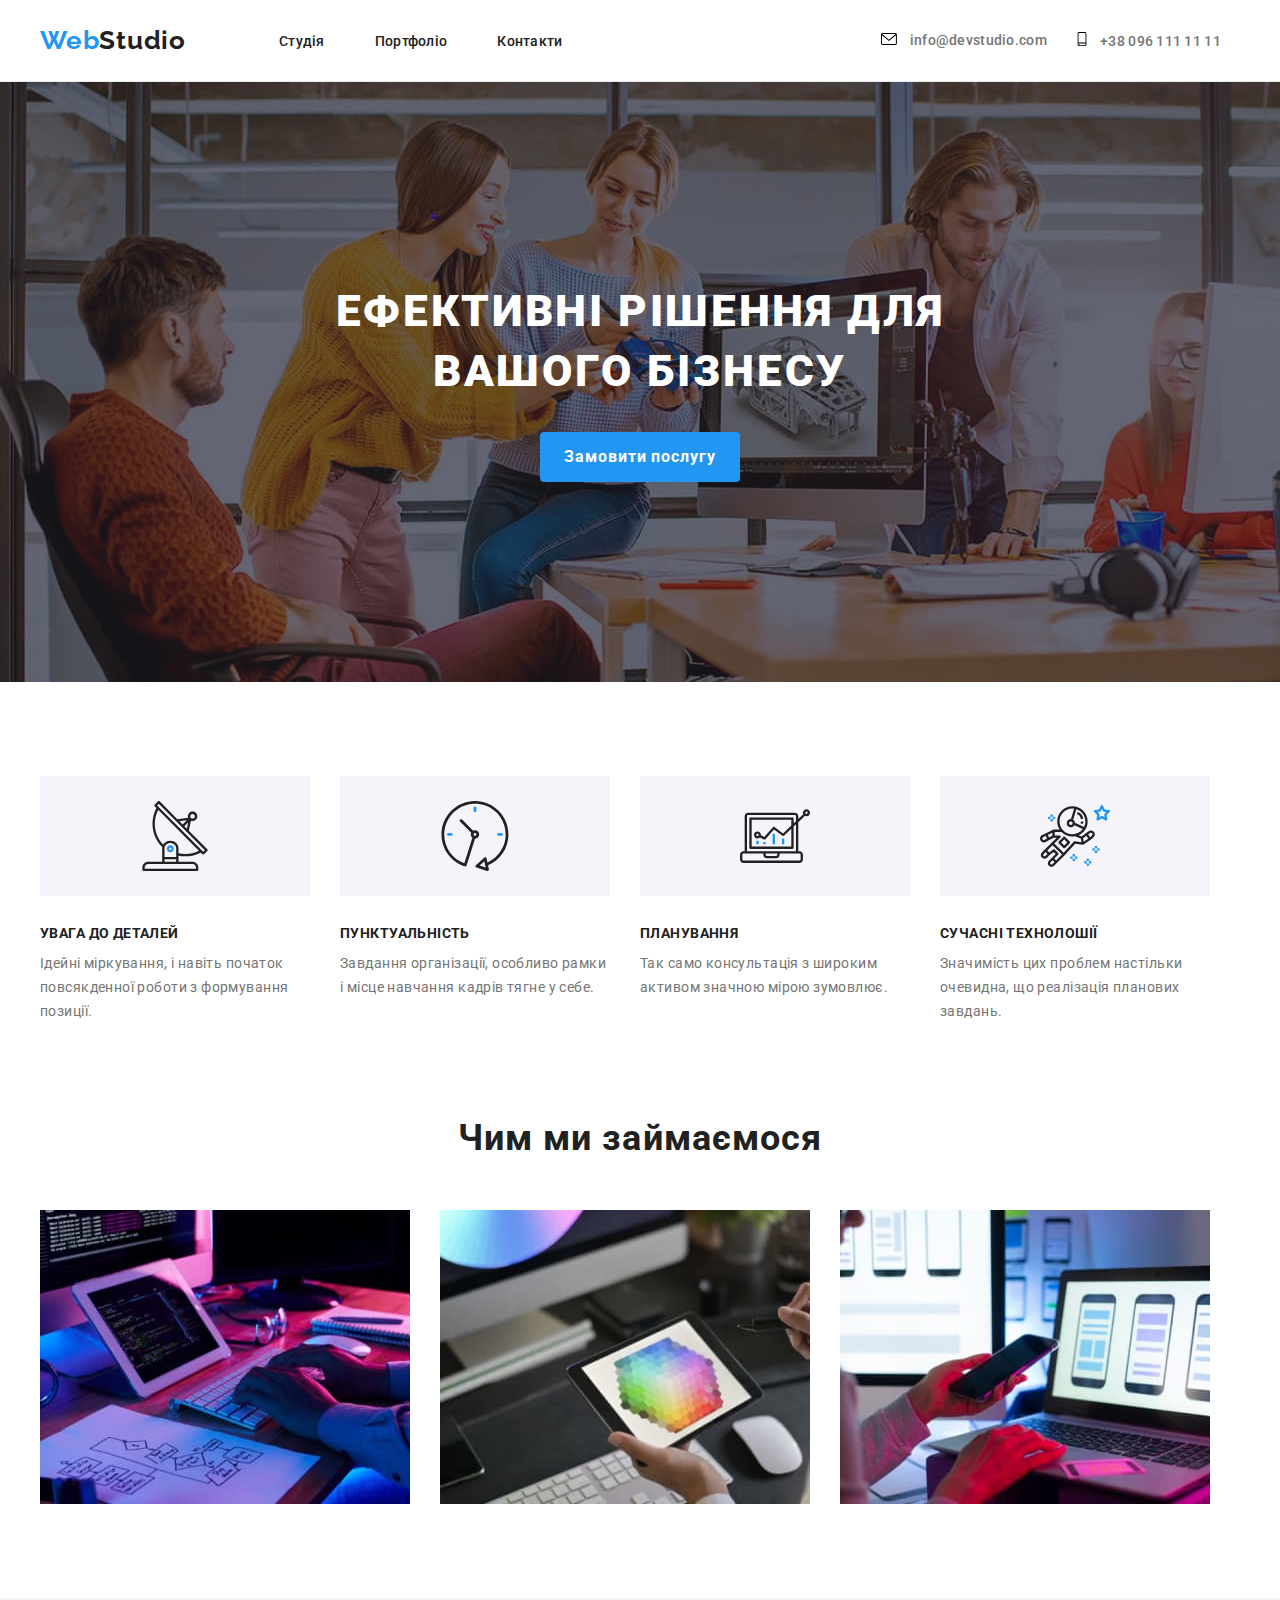
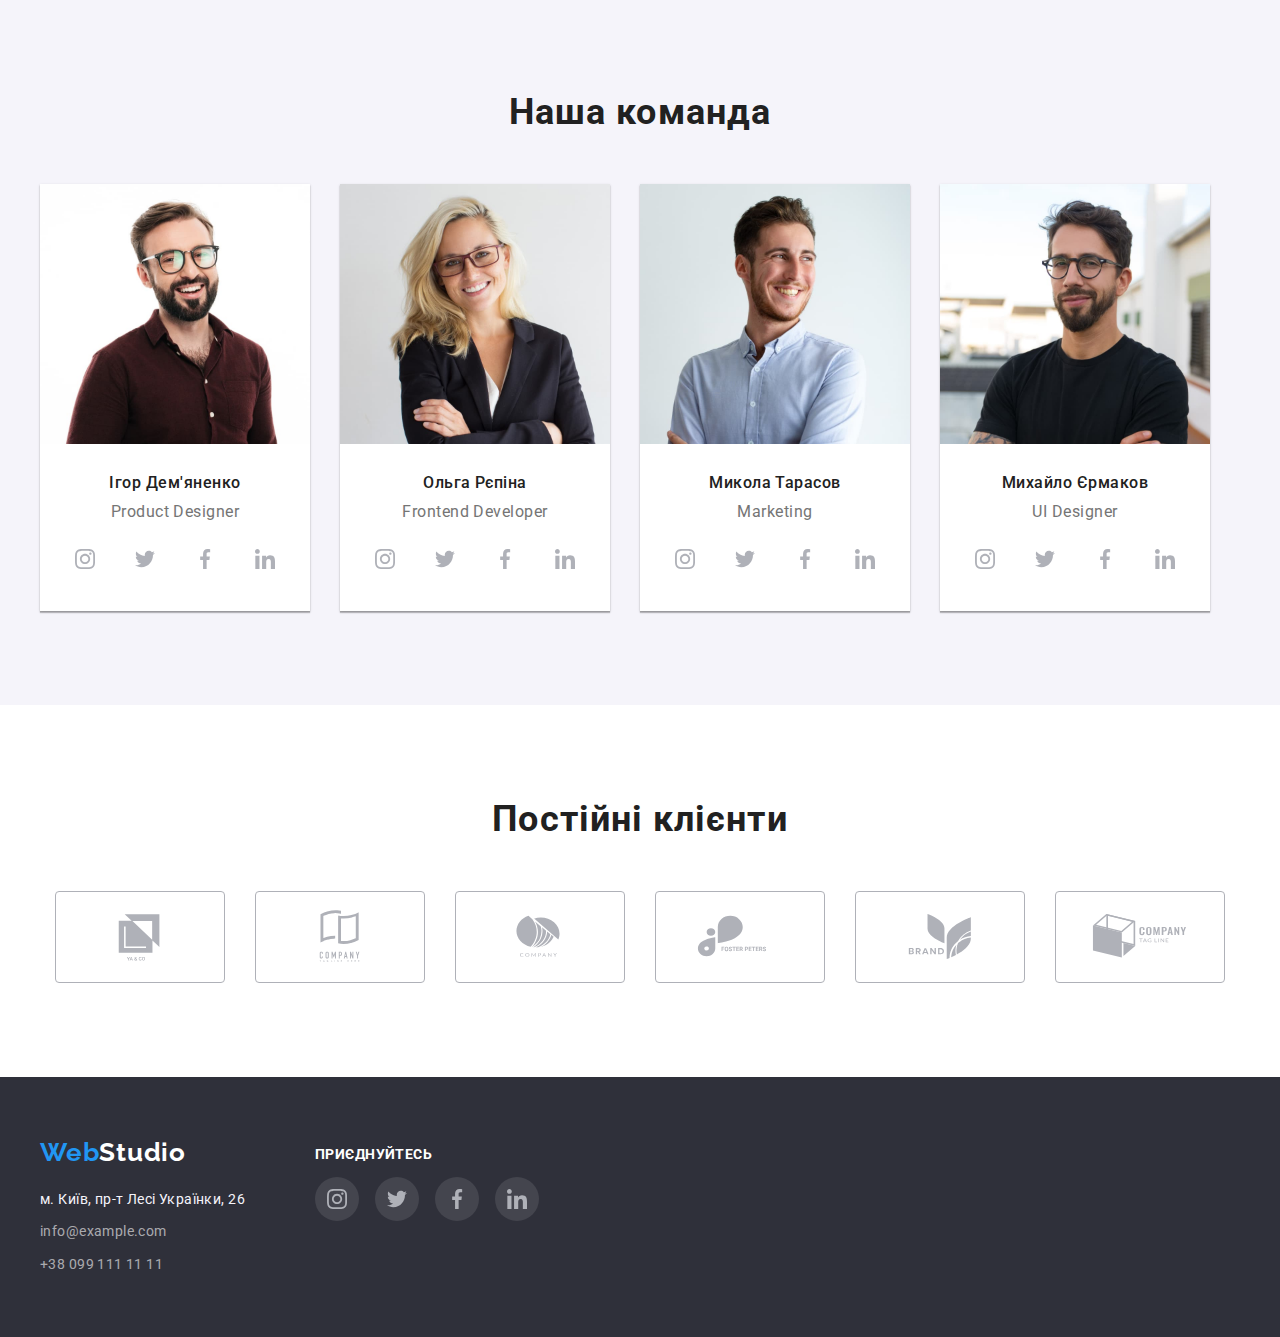
==== index.html @ 9f4a8af1 "Initial commit" ====
<!DOCTYPE html>
<html lang="uk">
  <head>
    <meta charset="UTF-8" />
    <meta http-equiv="X-UA-Compatible" content="IE=edge" />
    <meta name="viewport" content="width=device-width, initial-scale=1.0" />

    <link rel="preconnect" href="https://fonts.googleapis.com" />
    <link rel="preconnect" href="https://fonts.gstatic.com" crossorigin />
    <link
      href="https://fonts.googleapis.com/css2?family=Raleway:wght@700&family=Roboto:wght@400;500;700;900&display=swap"
      rel="stylesheet"
    />

    <link
      rel="stylesheet"
      href="https://cdnjs.cloudflare.com/ajax/libs/modern-normalize/1.1.0/modern-normalize.min.css"
    />
    <link rel="stylesheet" href="./css/styles.css" />
    <title>Студія</title>
  </head>

  <body>
    <header class="page-header">
      <div class="container head-container">
        <nav class="navigation">
          <a class="logo-link" href="./index.html" lang="eu"
            ><span class="logo">Web</span>Studio</a
          >
          <ul class="navigation-list">
            <li class="item">
              <a class="header-link" href="./index.html">Студія</a>
            </li>
            <li class="item">
              <a class="header-link" href="./portfolio.html">Портфоліо</a>
            </li>
            <li class="item">
              <a class="header-link" href="#">Контакти</a>
            </li>
          </ul>
        </nav>
        <ul class="hed-adrr">
          <li class="hed-adrr-item">
            <a class="header-address-link" href="mailto:info@devstudio.com">
              <svg class="hed-adrr-svg-envelope" width="16" height="12">
                <use href="./images/icons.svg#icon-envelope"></use>
              </svg>
              info@devstudio.com</a
            >
          </li>
          <li class="hed-adrr-item">
            <a class="header-address-link" href="tel:+380961111111">
              <svg class="hed-adrr-svg-smartphone" width="10" height="14">
                <use href="./images/icons.svg#icon-smartphone"></use>
              </svg>
              +38 096 111 11 11</a
            >
          </li>
        </ul>
      </div>
    </header>
    <main>
      <section class="main-section">
        <div class="container hero-container">
          <h1 class="hero-title">Ефективні рішення для <br />вашого бізнесу</h1>
          <button class="button" type="button">Замовити послугу</button>
        </div>
      </section>
      <section class="section benefits-section">
        <div class="container">
          <h2 class="visually-hidden">Переваги студії</h2>
          <ul class="benefits-list">
            <li class="list benefits-list-item">
              <div class="benefits-list-box">
                <svg class="benefits-list-item-icon" width="70" height="70">
                  <use href="./images/icons.svg#icon-antenna"></use>
                </svg>
              </div>
              <h3 class="main-title">Увага до деталей</h3>
              <p class="main-subtitle">
                Ідейні міркування, і навіть початок повсякденної роботи з
                формування позиції.
              </p>
            </li>
            <li class="list benefits-list-item">
              <div class="benefits-list-box">
                <svg class="benefits-list-item-icon" width="70" height="70">
                  <use href="./images/icons.svg#icon-clock"></use>
                </svg>
              </div>
              <h3 class="main-title">Пунктуальність</h3>
              <p class="main-subtitle">
                Завдання організації, особливо рамки і місце навчання кадрів
                тягне у себе.
              </p>
            </li>
            <li class="list benefits-list-item">
              <div class="benefits-list-box">
                <svg class="benefits-list-item-icon" width="70" height="70">
                  <use href="./images/icons.svg#icon-diagram"></use>
                </svg>
              </div>
              <h3 class="main-title">Планування</h3>
              <p class="main-subtitle">
                Так само консультація з широким активом значною мірою зумовлює.
              </p>
            </li>
            <li class="list benefits-list-item">
              <div class="benefits-list-box">
                <svg class="benefits-list-item-icon" width="70" height="70">
                  <use href="./images/icons.svg#icon-astronaut"></use>
                </svg>
              </div>
              <h3 class="main-title">Сучасні технолошії</h3>
              <p class="main-subtitle">
                Значимість цих проблем настільки очевидна, що реалізація
                планових завдань.
              </p>
            </li>
          </ul>
        </div>
      </section>
      <section class="section">
        <div class="container">
          <h2 class="activities">Чим ми займаємося</h2>
          <ul class="list list-activites">
            <li class="list-item-activites">
              <img
                src="./images/slide/slide.jpg"
                alt="гаджети на столі"
                width="370"
                height="294"
              />
            </li>
            <li class="list-item-activites">
              <img
                src="./images/slide/slide2.jpg"
                alt="гаджети на столі"
                width="370"
                height="294"
              />
            </li>
            <li class="list-item-activites">
              <img
                src="./images/slide/slide3.jpg"
                alt="гаджети на столі"
                width="370"
                height="294"
              />
            </li>
          </ul>
        </div>
      </section>
      <section class="section-team">
        <div class="container">
          <h2 class="main-team">Наша команда</h2>
          <ul class="list main-team-list">
            <li class="team-item">
              <img
                class="img-workers"
                src="./images/our-team/img.jpg"
                alt="фотокартка працівника"
                width="270"
                height="260"
              />
              <div class="team-container">
                <h3 class="workers">Ігор Дем'яненко</h3>
                <p class="professions" lang="en">Product Designer</p>
                <ul class="socials-list">
                  <li class="socials-item">
                    <a class="socials-link" href="#">
                      <svg width="20" height="20">
                        <use href="./images/icons.svg#icon-instagram"></use>
                      </svg>
                    </a>
                  </li>
                  <li class="socials-item">
                    <a class="socials-link" href="#">
                      <svg width="20" height="20">
                        <use href="./images/icons.svg#icon-twitter"></use>
                      </svg>
                    </a>
                  </li>
                  <li class="socials-item">
                    <a class="socials-link" href="#">
                      <svg width="20" height="20">
                        <use href="./images/icons.svg#icon-facebook"></use>
                      </svg>
                    </a>
                  </li>
                  <li class="socials-item">
                    <a class="socials-link" href="#">
                      <svg width="20" height="20">
                        <use href="./images/icons.svg#icon-linkedin"></use>
                      </svg>
                    </a>
                  </li>
                </ul>
              </div>
            </li>
            <li class="team-item">
              <img
                class="img-workers"
                src="./images/our-team/img-1.jpg"
                alt="фотокартка працівника"
                width="270"
                height="260"
              />
              <div class="team-container">
                <h3 class="workers">Ольга Рєпіна</h3>
                <p class="professions" lang="en">Frontend Developer</p>
                <ul class="socials-list">
                  <li class="socials-item">
                    <a class="socials-link" href="#">
                      <svg width="20" height="20">
                        <use href="./images/icons.svg#icon-instagram"></use>
                      </svg>
                    </a>
                  </li>
                  <li class="socials-item">
                    <a class="socials-link" href="#">
                      <svg width="20" height="20">
                        <use href="./images/icons.svg#icon-twitter"></use>
                      </svg>
                    </a>
                  </li>
                  <li class="socials-item">
                    <a class="socials-link" href="#">
                      <svg width="20" height="20">
                        <use href="./images/icons.svg#icon-facebook"></use>
                      </svg>
                    </a>
                  </li>
                  <li class="socials-item">
                    <a class="socials-link" href="#">
                      <svg width="20" height="20">
                        <use href="./images/icons.svg#icon-linkedin"></use>
                      </svg>
                    </a>
                  </li>
                </ul>
              </div>
            </li>
            <li class="team-item">
              <img
                class="img-workers"
                src="./images/our-team/img-2.jpg"
                alt="фотокартка працівника"
                width="270"
                height="260"
              />
              <div class="team-container">
                <h3 class="workers">Микола Тарасов</h3>
                <p class="professions" lang="en">Marketing</p>
                <ul class="socials-list">
                  <li class="socials-item">
                    <a class="socials-link" href="#">
                      <svg width="20" height="20">
                        <use href="./images/icons.svg#icon-instagram"></use>
                      </svg>
                    </a>
                  </li>
                  <li class="socials-item">
                    <a class="socials-link" href="#">
                      <svg width="20" height="20">
                        <use href="./images/icons.svg#icon-twitter"></use>
                      </svg>
                    </a>
                  </li>
                  <li class="socials-item">
                    <a class="socials-link" href="#">
                      <svg width="20" height="20">
                        <use href="./images/icons.svg#icon-facebook"></use>
                      </svg>
                    </a>
                  </li>
                  <li class="socials-item">
                    <a class="socials-link" href="#">
                      <svg width="20" height="20">
                        <use href="./images/icons.svg#icon-linkedin"></use>
                      </svg>
                    </a>
                  </li>
                </ul>
              </div>
            </li>
            <li class="team-item">
              <img
                class="img-workers"
                src="./images/our-team/img-3.jpg"
                alt="фотокартка працівника"
                width="270"
                height="260"
              />
              <div class="team-container">
                <h3 class="workers">Михайло Єрмаков</h3>
                <p class="professions" lang="en">UI Designer</p>
                <ul class="socials-list">
                  <li class="socials-item">
                    <a class="socials-link" href="#">
                      <svg width="20" height="20">
                        <use href="./images/icons.svg#icon-instagram"></use>
                      </svg>
                    </a>
                  </li>
                  <li class="socials-item">
                    <a class="socials-link" href="#">
                      <svg width="20" height="20">
                        <use href="./images/icons.svg#icon-twitter"></use>
                      </svg>
                    </a>
                  </li>
                  <li class="socials-item">
                    <a class="socials-link" href="#">
                      <svg width="20" height="20">
                        <use href="./images/icons.svg#icon-facebook"></use>
                      </svg>
                    </a>
                  </li>
                  <li class="socials-item">
                    <a class="socials-link" href="#">
                      <svg width="20" height="20">
                        <use href="./images/icons.svg#icon-linkedin"></use>
                      </svg>
                    </a>
                  </li>
                </ul>
              </div>
            </li>
          </ul>
        </div>
      </section>
      <section class="section-clients">
        <div class="container">
          <h2 class="regular-clients">Постійні клієнти</h2>
          <ul class="clients-list">
            <li class="clients-item">
              <a class="clients-link" href="#">
                <svg width="106" height="60">
                  <use href="./images/icons.svg#icon-Logo-1"></use>
                </svg>
              </a>
            </li>
            <li class="clients-item">
              <a class="clients-link" href="#">
                <svg width="106" height="60">
                  <use href="./images/icons.svg#icon-Logo-2"></use>
                </svg>
              </a>
            </li>
            <li class="clients-item">
              <a class="clients-link" href="#">
                <svg width="106" height="60">
                  <use href="./images/icons.svg#icon-Logo-3"></use>
                </svg>
              </a>
            </li>
            <li class="clients-item">
              <a class="clients-link" href="#">
                <svg width="106" height="60">
                  <use href="./images/icons.svg#icon-Logo-4"></use>
                </svg>
              </a>
            </li>
            <li class="clients-item">
              <a class="clients-link" href="#">
                <svg width="106" height="60">
                  <use href="./images/icons.svg#icon-Logo-5"></use>
                </svg>
              </a>
            </li>
            <li class="clients-item">
              <a class="clients-link" href="#">
                <svg width="106" height="60">
                  <use href="./images/icons.svg#icon-Logo-6"></use>
                </svg>
              </a>
            </li>
          </ul>
        </div>
      </section>
    </main>
    <footer class="footer">
      <div class="container container-footer">
        <div>
          <a class="logo-link-footer" href="./index.html" lang="eu"
            ><span class="logo">Web</span>Studio</a
          >
          <address>
            <ul class="list">
              <li>
                <a
                  class="address"
                  href="https://goo.gl/maps/mHFJTk9Zax856aNb7"
                  target="_blank"
                  rel="noopener noreferrer"
                  >м. Київ, пр-т Лесі Українки, 26</a
                >
              </li>
              <li>
                <a class="footer-kontakts" href="mailto:info@example.com"
                  >info@example.com</a
                >
              </li>
              <li>
                <a class="footer-kontakts" href="tel:+380991111111"
                  >+38 099 111 11 11</a
                >
              </li>
            </ul>
          </address>
        </div>
        <div class="joins-box">
          <h3 class="joins">ПРИЄДНУЙТЕСЬ</h3>
          <ul class="socials-list">
            <li class="socials-item">
              <a class="socials-link" href="#">
                <svg width="20" height="20">
                  <use href="./images/icons.svg#icon-instagram"></use>
                </svg>
              </a>
            </li>
            <li class="socials-item">
              <a class="socials-link" href="#">
                <svg width="20" height="20">
                  <use href="./images/icons.svg#icon-twitter"></use>
                </svg>
              </a>
            </li>
            <li class="socials-item">
              <a class="socials-link" href="#">
                <svg width="20" height="20">
                  <use href="./images/icons.svg#icon-facebook"></use>
                </svg>
              </a>
            </li>
            <li class="socials-item">
              <a class="socials-link" href="#">
                <svg width="20" height="20">
                  <use href="./images/icons.svg#icon-linkedin"></use>
                </svg>
              </a>
            </li>
          </ul>
        </div>
      </div>
    </footer>
  </body>
</html>
---- css/styles.css ----
:root {
  --color-primary: #212121;
  --color-secondary: #757575;
  --color-text-button: #ffffff;
  --color-background-button: #2196f3;
  --color-active-button: #188ce8;
  --color-background-hero-title: #2f303a;
  --color-portfolio-background-button: #f5f4fa;
  --color-address-: #ffffff99;
  --color-social-icon: #afb1b8;
}

.html {
  box-sizing: border-box;
}

/* *,
*::before,
*::after {
  box-sizing: inherit;
} */

body {
  margin: 0;
  color: var(--color-primary);
  font-family: "Roboto", "sans-serif";
  font-size: 14px;
}

ul {
  margin: 0;
  padding: 0;
  list-style-type: none;
}

img {
  display: block;
  max-width: 100%;
  height: auto;
}

h1,
h2,
h3,
h4,
h5,
h6,
p {
  margin-top: 0;
}

.container {
  width: 1200px;
  margin: 0 auto;
  padding: 0 0px;
}

/* Header */

.page-header {
  border-bottom: 1px solid #ececec;
}

.head-container {
  display: flex;
  align-items: center;
}

/* Навигация хедера */

.navigation {
  display: flex;
}

.logo-link {
  display: block;
  padding-top: 24px;
  padding-bottom: 25px;

  color: var(--color-primary);
  font-family: "raleway", "sans-serif";
  text-decoration: none;
  font-size: 26px;
  line-height: 1.17;
  font-weight: 700;
  letter-spacing: 0.03em;
}

.logo {
  color: var(--color-background-button);
}

.navigation-list {
  display: flex;
  margin-left: 93px;
}

.navigation-list .item + .item {
  margin-left: 50px;
}

.header-link {
  padding-top: 32px;
  padding-bottom: 32px;
  display: block;

  color: var(--color-primary);
  text-decoration: none;
  font-weight: 500;
  font-size: 14px;
  line-height: 1.17;
  letter-spacing: 0.02em;
}

.header-link:hover {
  color: var(--color-background-button);
}

.header-link:focus {
  color: var(--color-background-button);
}

/* Адрес ссылки хедера */

.hed-adrr {
  display: flex;
  margin-left: 318px;
}

.hed-adrr .hed-adrr-item + .hed-adrr-item {
  margin-left: 30px;
}

.hed-adrr-svg-envelope {
  margin-right: 10px;
}

.hed-adrr-svg-smartphone {
  margin-right: 10px;
}

.header-address-link {
  padding-top: 32px;
  padding-bottom: 32px;
  display: block;

  color: var(--color-secondary);
  text-decoration: none;
  font-weight: 500;
  font-size: 14px;
  line-height: 1.17;
  letter-spacing: 0.02em;
}

.header-address-link:hover {
  color: var(--color-background-button);
  fill: #2196f3;
}

.header-address-link:focus {
  color: var(--color-background-button);
  fill: #2196f3;
}

.main-section {
  padding-top: 200px;
  background-color: var(--color-background-hero-title);
  padding-bottom: 200px;

  max-width: 1600px;
  height: 600px;
  margin-left: auto;
  margin-right: auto;
  background-image: linear-gradient(
      to right,
      rgba(47, 48, 58, 0.4),
      rgba(47, 48, 58, 0.4)
    ),
    url(../images/home-work-four/fon.jpg);
}

/* main-section */

.section {
  padding-bottom: 94px;
}

.hero-container {
  text-align: center;
}

.hero-title {
  display: block;
  margin: 0 0 30px;

  color: var(--color-text-button);
  text-transform: uppercase;
  text-align: center;
  font-weight: 900;
  font-size: 44px;
  line-height: 1.36;
  letter-spacing: 0.06em;
}

.button {
  display: inline-block;
  padding: 10px 24px;
  min-width: 152px;
  text-align: center;

  color: var(--color-text-button);
  background-color: var(--color-background-button);
  border-radius: 4px;
  border: none;
  cursor: pointer;
  font-family: inherit;
  font-size: 16px;
  line-height: 1.87;
  font-weight: 700;
  letter-spacing: 0.06em;
}

.visually-hidden {
  position: absolute;
  white-space: nowrap;
  width: 1px;
  height: 1px;
  overflow: hidden;
  border: 0;
  padding: 0;
  clip: rect(0 0 0 0);
  clip-path: inset(50%);
  margin: -1px;
}

.button:hover {
  background-color: var(--color-active-button);
}

.button:focus {
  background-color: var(--color-active-button);
}

.hero-fon {
  max-width: 1600px;
  height: 600px;
  margin-left: auto;
  margin-right: auto;
  background-image: url(../images/home-work-four/fon.jpg);
}

/* Преимущества */

.benefits-section {
  padding-top: 94px;
}

.benefits-list {
  display: flex;
}

.benefits-list-item {
  margin-right: 30px;
}

.benefits-list-box {
  height: 120px;
  background-color: var(--color-portfolio-background-button);
  padding-bottom: 25px;
  padding-top: 25px;
  padding-right: 100px;
  padding-left: 100px;
  margin-bottom: 30px;
}

.main-title {
  margin-bottom: 10px;

  text-transform: uppercase;
  font-weight: 700;
  font-size: 14px;
  line-height: 1.14;
  letter-spacing: 0.03em;
}

.main-subtitle {
  display: block;
  width: 270px;
  margin-bottom: 0;

  color: var(--color-secondary);
  line-height: 1.71;
  letter-spacing: 0.03em;
}

/* Чим ми займаємось */

.activities {
  margin-bottom: 50px;

  text-align: center;
  font-weight: 700;
  font-size: 36px;
  line-height: 1.16;
  letter-spacing: 0.03em;
}

.list-activites {
  display: flex;
  justify-content: space-between;
}

.list-item-activites {
  margin-right: 30px;
}

/* Наша команда */

.section-team {
  background-color: var(--color-portfolio-background-button);
  padding-bottom: 94px;
  padding-top: 94px;
}

.main-team-list {
  display: flex;
}

.team-item {
  background-color: var(--color-text-button);
  margin-right: 30px;

  box-shadow: 0px 1px 3px rgba(0, 0, 0, 0.12), 0px 1px 1px rgba(0, 0, 0, 0.14),
    0px 2px 1px rgba(0, 0, 0, 0.2);
}

.main-team {
  margin-bottom: 50px;

  font-weight: 700;
  font-size: 36px;
  line-height: 1.16;
  text-align: center;
  letter-spacing: 0.03em;
}

.team-container {
  padding-top: 30px;
  padding-bottom: 30px;
}

.workers {
  margin-bottom: 10px;

  font-weight: 500;
  font-size: 16px;
  line-height: 1.18;
  letter-spacing: 0.03em;
  text-align: center;
}

.professions {
  margin-bottom: 16px;

  color: var(--color-secondary);
  font-size: 16px;
  line-height: 1.18;
  letter-spacing: 0.03em;
  text-align: center;
}

.socials-list {
  display: flex;
  align-items: center;
  justify-content: center;
  gap: 16px;
}

.socials-item {
  width: 44px;
  height: 44px;
}

.socials-link {
  display: flex;
  align-items: center;
  justify-content: center;
  width: 100%;
  height: 100%;
  border-radius: 50%;
  fill: var(--color-social-icon);
  background: rgba(255, 255, 255, 0.1);
}

.socials-link:hover {
  background-color: var(--color-background-button);
  fill: var(--color-text-button);
}

.socials-link:focus {
  background-color: var(--color-background-button);
  fill: var(--color-text-button);
}

/* Постійні клієнти */

.section-clients {
  padding-top: 94px;
  padding-bottom: 94px;
}

.regular-clients {
  margin-bottom: 50px;

  font-weight: 700;
  font-size: 36px;
  line-height: 1.16;
  text-align: center;
  letter-spacing: 0.03em;
}

.clients-list {
  display: flex;
  align-items: center;
  justify-content: center;
  gap: 30px;
}

.clients-item {
  width: 170px;
  height: 92px;
  border: 1px solid #afb1b8;
  border-radius: 4px;
}

.clients-link {
  display: flex;
  align-items: center;
  justify-content: center;
  width: 100%;
  height: 100%;
  fill: #afb1b8;
}

.clients-link:hover {
  fill: var(--color-background-button);
  border-radius: 4px;
  border: 1px solid var(--color-background-button);
}

/* Подвал он же footer */

.footer {
  background-color: var(--color-background-hero-title);
  padding-top: 60px;
  padding-bottom: 60px;
}

.container-footer {
  display: flex;
}

.logo-link-footer {
  display: block;

  color: var(--color-text-button);
  font-family: "raleway", "sans-serif";
  text-decoration: none;
  font-size: 26px;
  line-height: 1.17;
  font-weight: 700;
  letter-spacing: 0.03em;
}

.joins-box {
  margin-left: 70px;
}

.joins {
  display: block;
  padding-top: 10px;

  color: var(--color-text-button);

  text-decoration: none;
  font-weight: 700;
  font-size: 14px;
  line-height: 1.14;
  letter-spacing: 0.03em;
  text-transform: uppercase;
}

.address {
  display: block;
  margin-top: 20px;

  color: var(--color-portfolio-background-button);
  text-decoration: none;
  font-style: normal;
  letter-spacing: 0.03em;
  line-height: 1.71;
}

.address:hover {
  color: var(--color-background-button);
}

.address:focus {
  color: var(--color-background-button);
}

.footer-kontakts {
  display: block;
  margin-top: 9px;

  color: var(--color-address-);
  text-decoration: none;
  font-style: normal;
  letter-spacing: 0.03em;
  line-height: 1.71;
}

.footer-kontakts:hover {
  color: var(--color-background-button);
}

.footer-kontakts:focus {
  color: var(--color-background-button);
}

/* Портфоліо кнопки */

.section-portfolio {
  padding-top: 94px;
  padding-bottom: 94px;
}

.button-list {
  display: flex;
  margin-bottom: 50px;

  justify-content: center;
}

.button-portfolio {
  margin-left: 8px;
  display: inline-block;
  padding: 6px 22px;
  text-align: center;

  color: var(--color-primary);
  background-color: var(--color-portfolio-background-button);
  border-radius: 4px;
  border: none;
  cursor: pointer;
  font-family: inherit;
  font-weight: 500;
  font-size: 16px;
  line-height: 1.62;
  letter-spacing: 0.03em;
}

.button-portfolio:focus {
  color: var(--color-text-button);
  background-color: var(--color-active-button);
  box-shadow: 0px 3px 1px rgba(0, 0, 0, 0.1), 0px 1px 2px rgba(0, 0, 0, 0.08),
    0px 2px 2px rgba(0, 0, 0, 0.12);
}

.button-portfolio:hover {
  color: var(--color-text-button);
  background-color: var(--color-active-button);
  box-shadow: 0px 3px 1px rgba(0, 0, 0, 0.1), 0px 1px 2px rgba(0, 0, 0, 0.08),
    0px 2px 2px rgba(0, 0, 0, 0.12);
}

/* Портфоліо список з зображеннями */

.list-portfolio {
  display: flex;
  flex-wrap: wrap;
  gap: 30px;
  justify-content: flex-start;
}

.list-portholio-item:hover {
  box-shadow: 0px 1px 1px rgba(0, 0, 0, 0.12), 0px 4px 4px rgba(0, 0, 0, 0.06),
    1px 4px 6px rgba(0, 0, 0, 0.16);
}

.list-portholio-item {
  border: 1px solid #eeeeee;
}

.list-porth-item-cont {
  padding-top: 20px;
  padding-bottom: 20px;
  padding-left: 24px;
  padding-right: 24px;
}

.progects {
  margin-bottom: 4px;

  font-size: 18px;
  line-height: 2;
  letter-spacing: 0.06em;
}

.portfolio-list {
  margin-bottom: 0;

  color: var(--color-secondary);
  font-size: 16px;
  line-height: 1.87;
  letter-spacing: 0.03em;
}
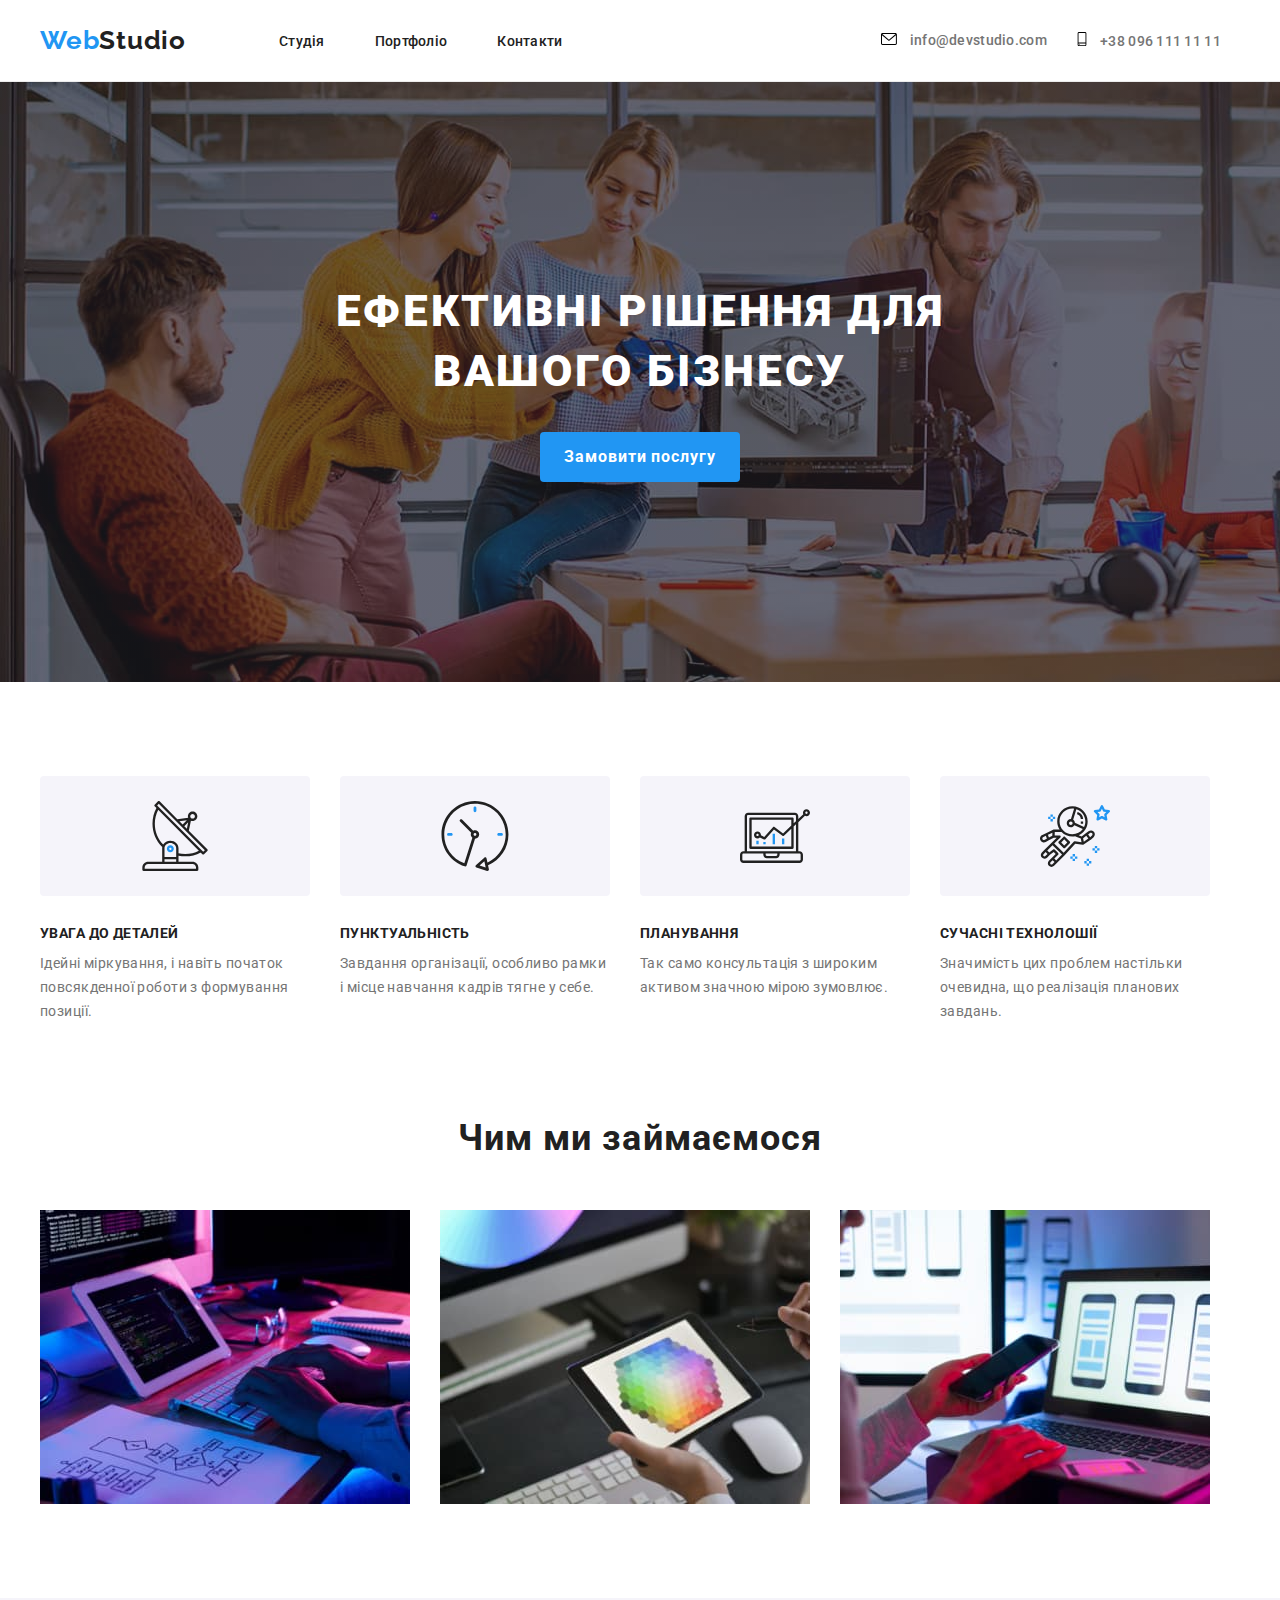
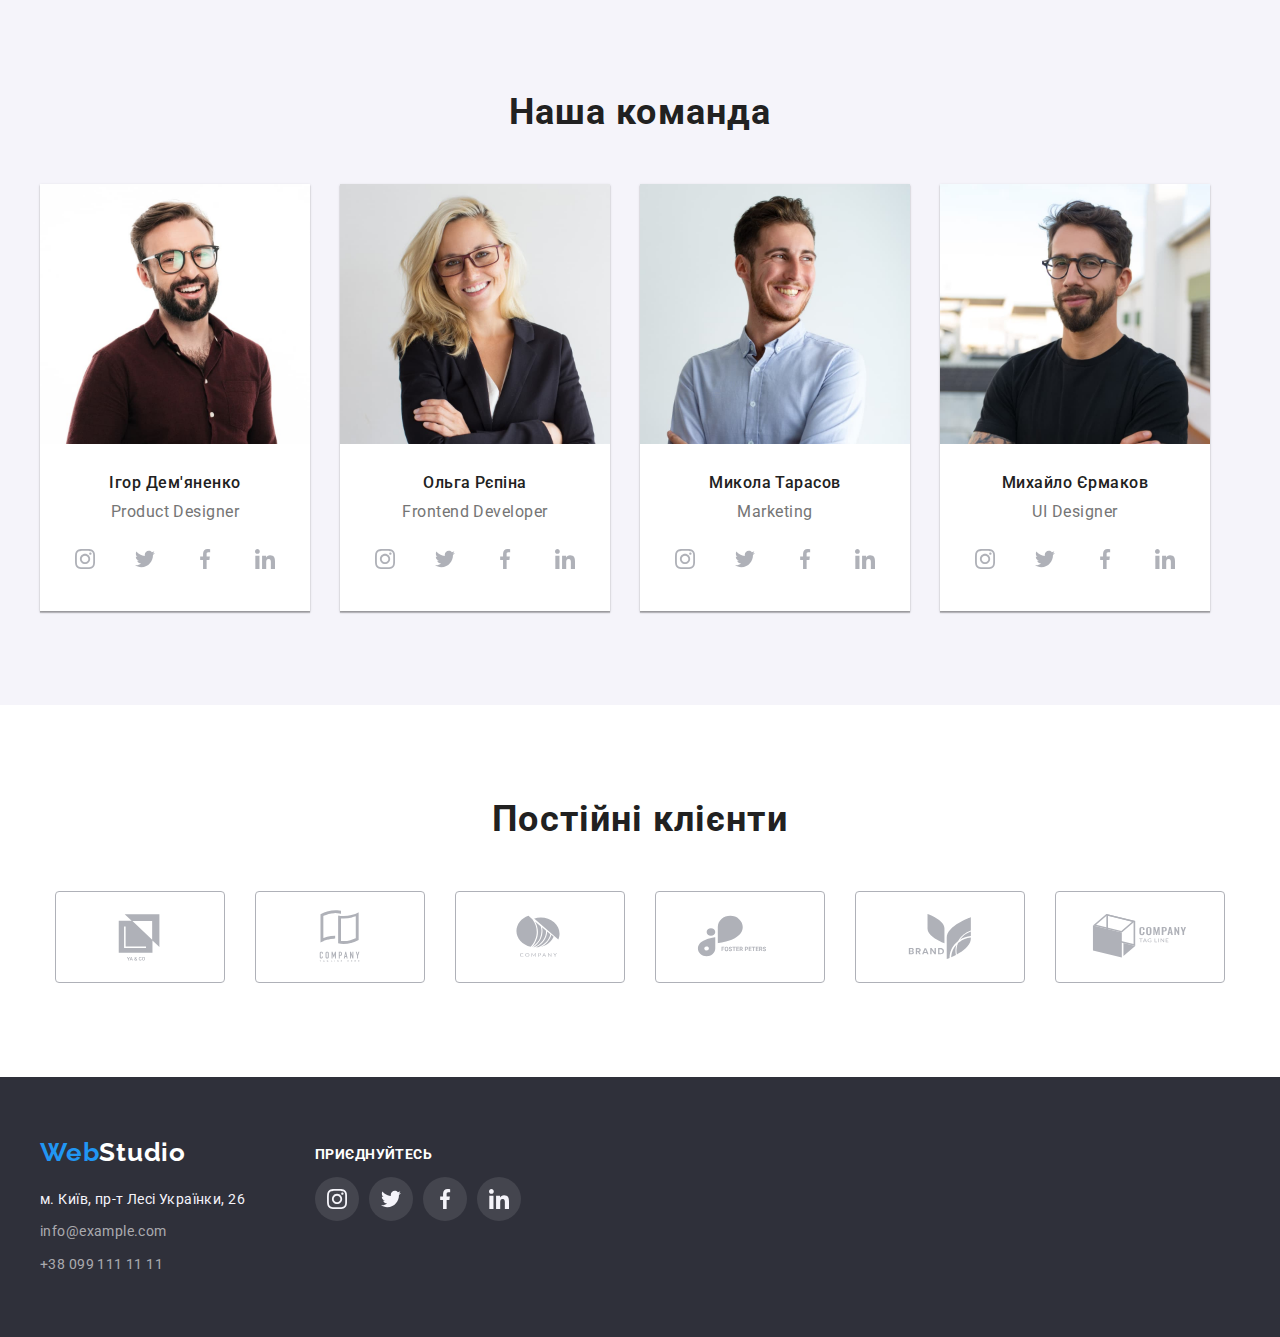
==== commit 047eedb8: "update index html file" ====
--- a/index.html
+++ b/index.html
@@ -412,30 +412,30 @@
         </div>
         <div class="joins-box">
           <h3 class="joins">ПРИЄДНУЙТЕСЬ</h3>
-          <ul class="socials-list">
-            <li class="socials-item">
-              <a class="socials-link" href="#">
+          <ul class="socials-list-foot">
+            <li class="socials-item-foot">
+              <a class="socials-link-foot" href="#">
                 <svg width="20" height="20">
                   <use href="./images/icons.svg#icon-instagram"></use>
                 </svg>
               </a>
             </li>
-            <li class="socials-item">
-              <a class="socials-link" href="#">
+            <li class="socials-item-foot">
+              <a class="socials-link-foot" href="#">
                 <svg width="20" height="20">
                   <use href="./images/icons.svg#icon-twitter"></use>
                 </svg>
               </a>
             </li>
-            <li class="socials-item">
-              <a class="socials-link" href="#">
+            <li class="socials-item-foot">
+              <a class="socials-link-foot" href="#">
                 <svg width="20" height="20">
                   <use href="./images/icons.svg#icon-facebook"></use>
                 </svg>
               </a>
             </li>
-            <li class="socials-item">
-              <a class="socials-link" href="#">
+            <li class="socials-item-foot">
+              <a class="socials-link-foot" href="#">
                 <svg width="20" height="20">
                   <use href="./images/icons.svg#icon-linkedin"></use>
                 </svg>
--- a/css/styles.css
+++ b/css/styles.css
@@ -264,12 +264,14 @@
 }
 
 .benefits-list-box {
+  display: flex;
+  align-items: center;
+  justify-content: center;
+  border-radius: 4px;
+
   height: 120px;
   background-color: var(--color-portfolio-background-button);
-  padding-bottom: 25px;
-  padding-top: 25px;
-  padding-right: 100px;
-  padding-left: 100px;
+  
   margin-bottom: 30px;
 }
 
@@ -448,6 +450,12 @@
   border: 1px solid var(--color-background-button);
 }
 
+.clients-link:focus {
+  fill: var(--color-background-button);
+  border-radius: 4px;
+  border: 1px solid var(--color-background-button);
+}
+
 /* Подвал он же footer */
 
 .footer {
@@ -528,6 +536,28 @@
   color: var(--color-background-button);
 }
 
+.socials-list-foot {
+  display: flex;
+  align-items: center;
+  justify-content: center;
+  gap: 10px;
+}
+
+.socials-item-foot {
+  width: 44px;
+  height: 44px;
+}
+
+.socials-link-foot {
+  display: flex;
+  align-items: center;
+  justify-content: center;
+  width: 100%;
+  height: 100%;
+  border-radius: 50%;
+  fill: var(--color-portfolio-background-button);
+  background: rgba(255, 255, 255, 0.1);
+}
 /* Портфоліо кнопки */
 
 .section-portfolio {
